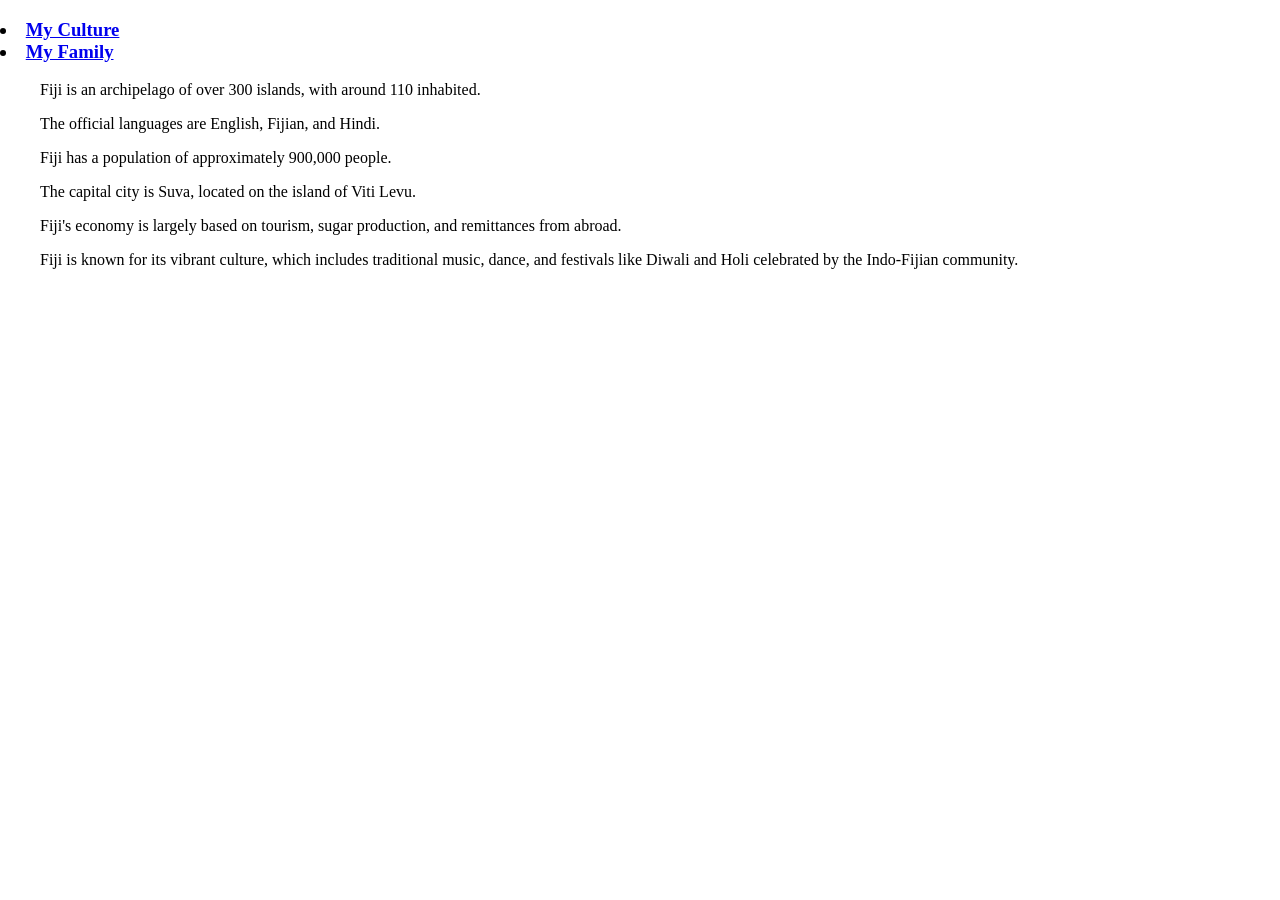
==== page3.html @ 0251a8d8 "first commit" ====
<!DOCTYPE html>
<html lang="en">
                <head>
                        <title>Document</title>
                </head>
        <body>
            <header>
            </header>
                         <nav>   
                                    <h3>
            <li><a href="index.html">My Culture</a></li>  
            <li><a href="page2.html">My Family</a></li>
          </h3>         
                         </nav>
                                           <ul>
                        <p>Fiji is an archipelago of over 300 islands, with around 110 inhabited.</p>
                        <p>The official languages are English, Fijian, and Hindi.</p>
                        <p>Fiji has a population of approximately 900,000 people.</p>
                        <p>The capital city is Suva, located on the island of Viti Levu.</p>
                        <p>Fiji's economy is largely based on tourism, sugar production, and remittances from abroad.</p>
                        <p>Fiji is known for its vibrant culture, which includes traditional music, dance, and festivals like Diwali and Holi celebrated by the Indo-Fijian community.</p>
                      </main>

 
 <style>
  footer {
    position: fixed;      /* stays in one place */
    bottom: 0;            /* sticks to bottom */
    left: 0;
    width: 100%;          /* full width */
    background: red;      /* your color */
    color: black;
    text-align: center;
    padding: 0.001cm;
    text-transform: initial;
  }

  body {
    margin: 0;
    padding-bottom: 10px; /* prevents content from hiding behind footer */
  }
</style>
                <footer>
                </footer>
        </body>
</html>
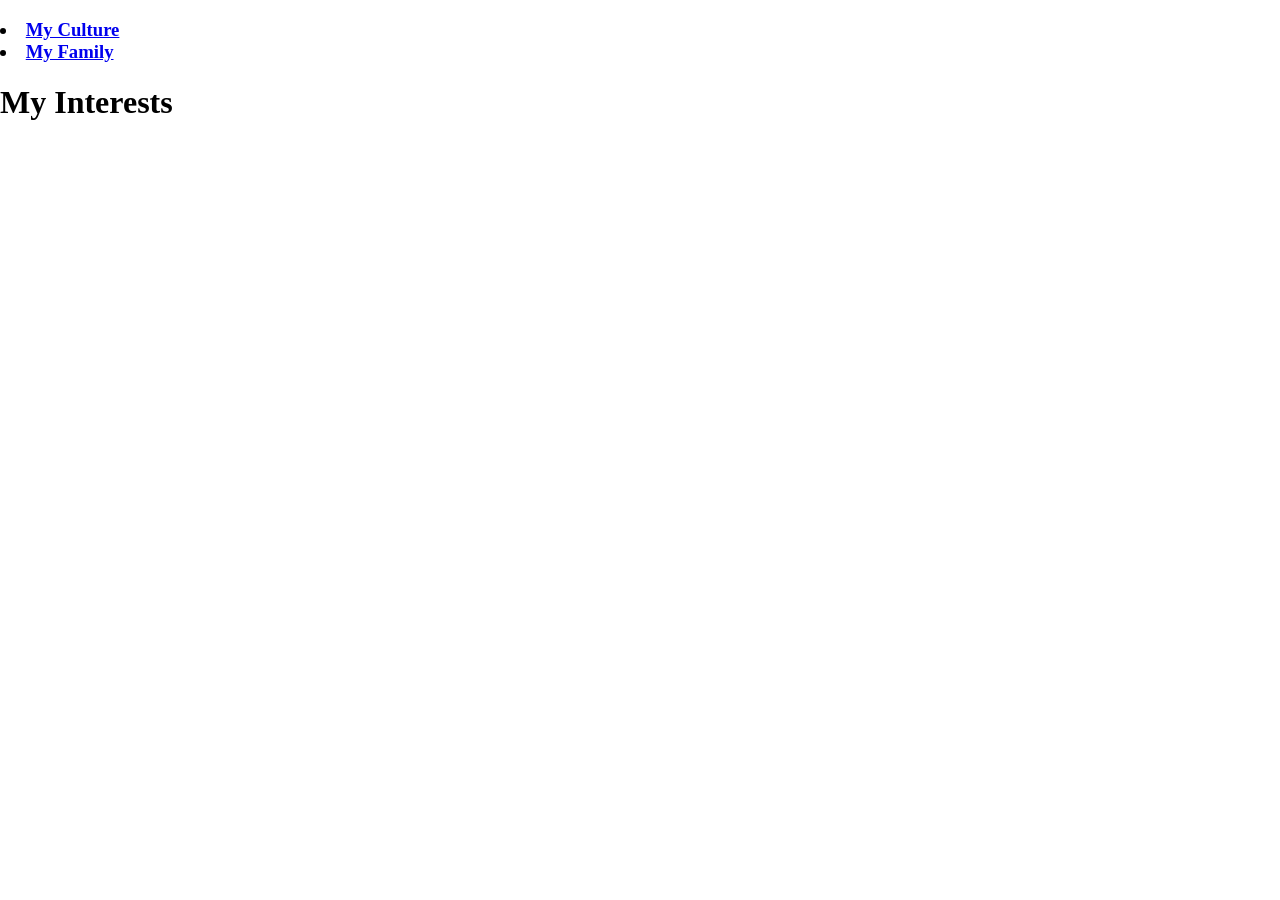
==== commit 87bf84c4: "update by teacher" ====
--- a/page3.html
+++ b/page3.html
@@ -12,13 +12,10 @@
             <li><a href="page2.html">My Family</a></li>
           </h3>         
                          </nav>
-                                           <ul>
-                        <p>Fiji is an archipelago of over 300 islands, with around 110 inhabited.</p>
-                        <p>The official languages are English, Fijian, and Hindi.</p>
-                        <p>Fiji has a population of approximately 900,000 people.</p>
-                        <p>The capital city is Suva, located on the island of Viti Levu.</p>
-                        <p>Fiji's economy is largely based on tourism, sugar production, and remittances from abroad.</p>
-                        <p>Fiji is known for its vibrant culture, which includes traditional music, dance, and festivals like Diwali and Holi celebrated by the Indo-Fijian community.</p>
+                              <main>
+              <h1><header>My Interests</header></h1>
+              <p></p>
+                      
                       </main>
 
  
